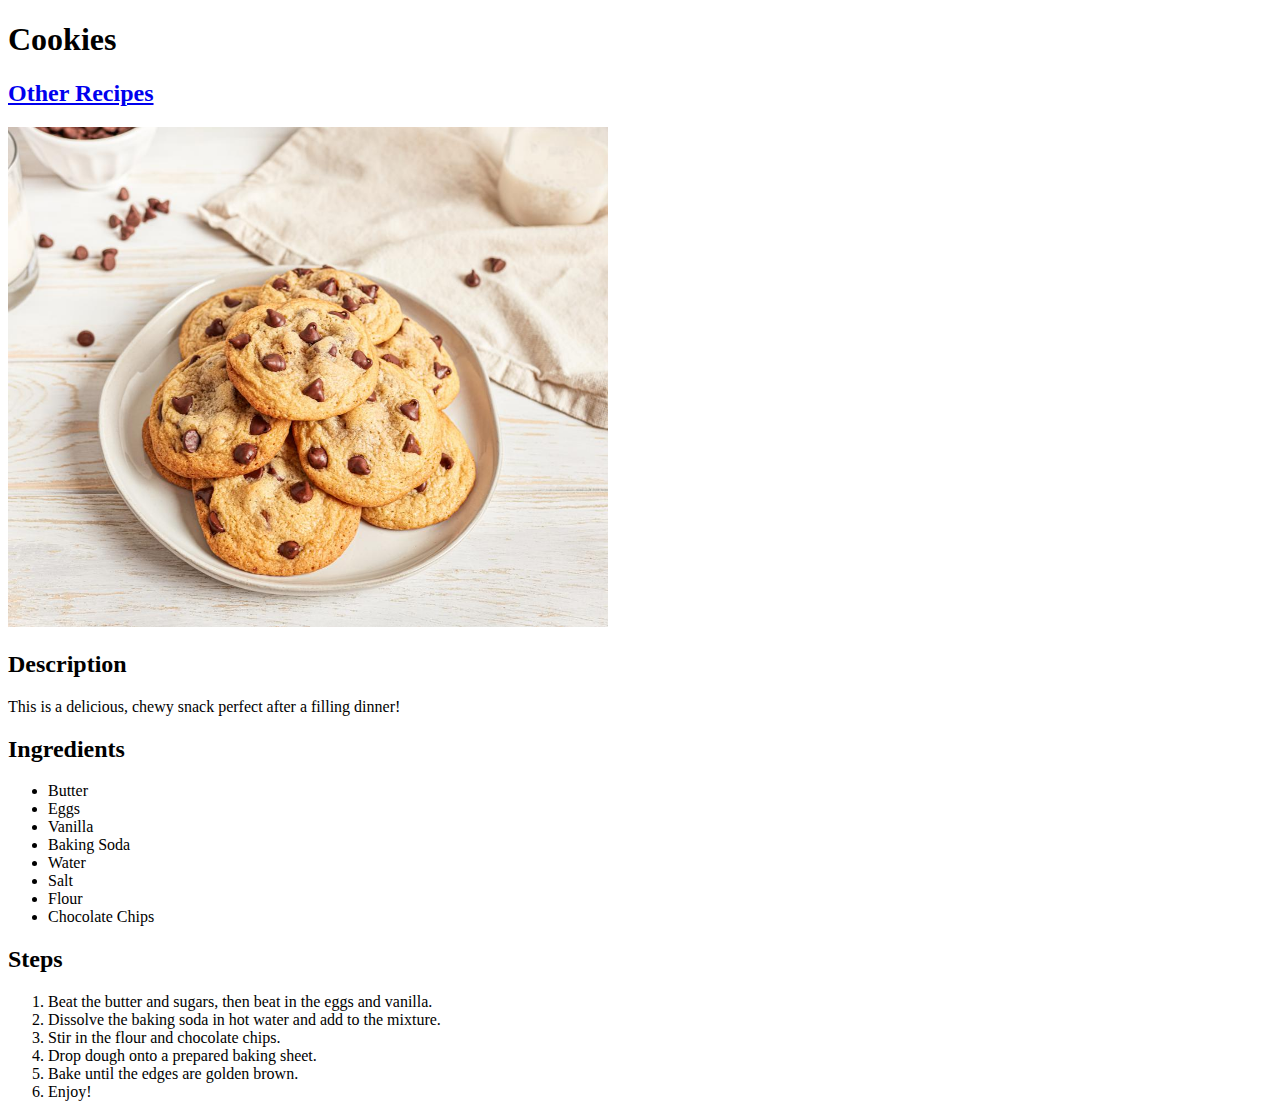
==== recipes/cookies.html @ 7aa879ea "Add Cookies and Lemonade Recipes" ====
<!DOCTYPE html>
<html lang="en">
<head>
    <meta charset="UTF-8">
    <meta name="viewport" content="width=device-width, initial-scale=1.0">
    <title>Cookies</title>
</head>
<body>
    <h1>Cookies</h1>
    <h2><a href="../index.html">Other Recipes</a></h2>
    <img src="../images/cookies.jpg" alt="Cookies" height="500" width="600">
    <h2>Description</h2>
    <p>This is a delicious, chewy snack perfect after a filling dinner!</p>
    <h2>Ingredients</h2>
    <ul>
        <li>Butter</li>
        <li>Eggs</li>
        <li>Vanilla</li>
        <li>Baking Soda</li>
        <li>Water</li>
        <li>Salt</li>
        <li>Flour</li>
        <li>Chocolate Chips</li>
    </ul>
    <h2>Steps</h2>
    <ol>
        <li>Beat the butter and sugars, then beat in the eggs and vanilla.</li>
        <li>Dissolve the baking soda in hot water and add to the mixture.</li>
        <li>Stir in the flour and chocolate chips.</li>
        <li>Drop dough onto a prepared baking sheet.</li>
        <li>Bake until the edges are golden brown.</li>
        <li>Enjoy!</li>
    </ol>
</body>
</html>
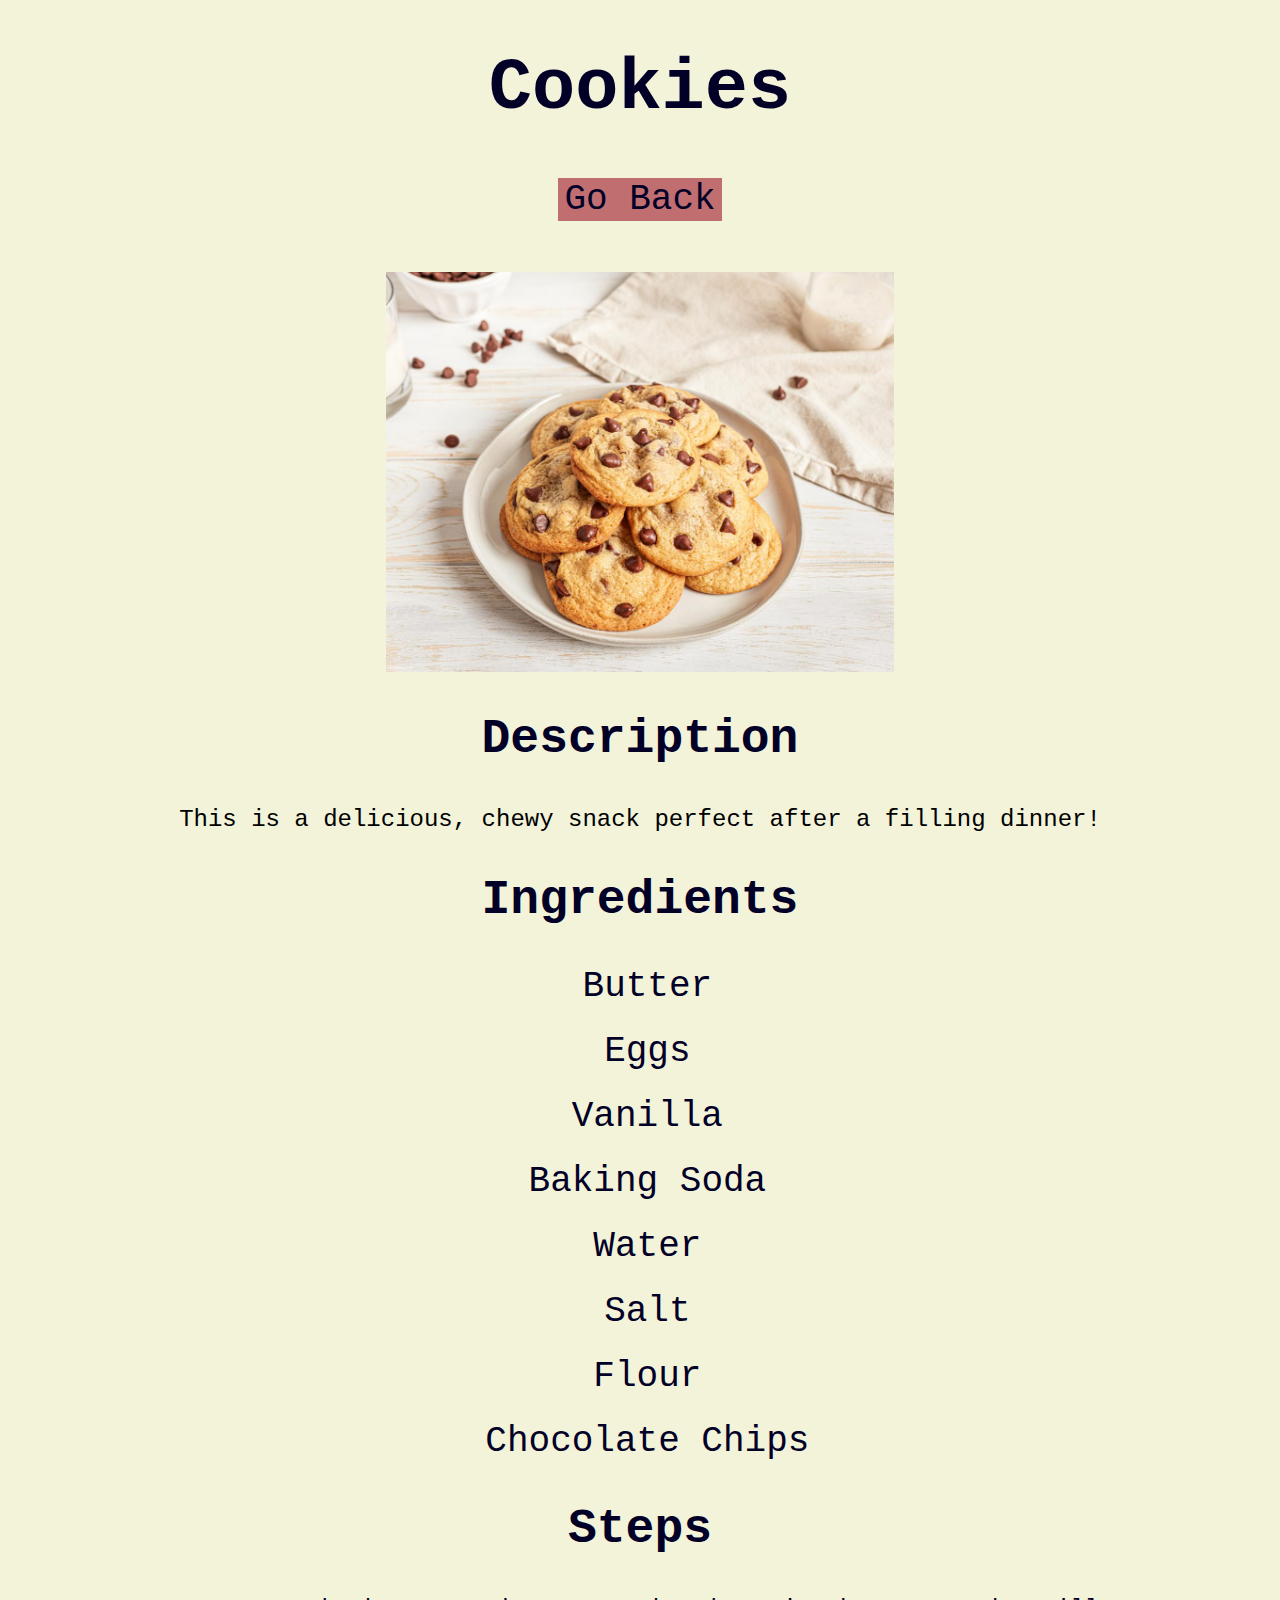
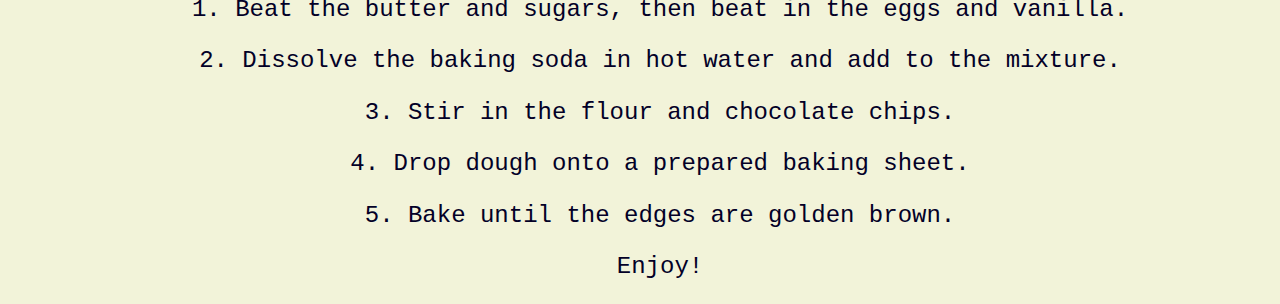
==== commit 373266cc: "add css" ====
--- a/recipes/cookies.html
+++ b/recipes/cookies.html
@@ -3,33 +3,34 @@
 <head>
     <meta charset="UTF-8">
     <meta name="viewport" content="width=device-width, initial-scale=1.0">
+    <link rel="stylesheet" href="../styles.css">
     <title>Cookies</title>
 </head>
 <body>
-    <h1>Cookies</h1>
-    <h2><a href="../index.html">Other Recipes</a></h2>
+    <h1 class="ingredient-title">Cookies</h1>
+    <button><a href="../index.html">Go Back</a></button>
     <img src="../images/cookies.jpg" alt="Cookies" height="500" width="600">
-    <h2>Description</h2>
+    <h2 class="heading">Description</h2>
     <p>This is a delicious, chewy snack perfect after a filling dinner!</p>
-    <h2>Ingredients</h2>
+    <h2 class="heading">Ingredients</h2>
     <ul>
         <li>Butter</li>
-        <li>Eggs</li>
-        <li>Vanilla</li>
-        <li>Baking Soda</li>
-        <li>Water</li>
-        <li>Salt</li>
-        <li>Flour</li>
-        <li>Chocolate Chips</li>
+        <li class="toppad">Eggs</li>
+        <li class="toppad">Vanilla</li>
+        <li class="toppad">Baking Soda</li>
+        <li class="toppad">Water</li>
+        <li class="toppad">Salt</li>
+        <li class="toppad">Flour</li>
+        <li class="toppad">Chocolate Chips</li>
     </ul>
-    <h2>Steps</h2>
+    <h2 class="heading">Steps</h2>
     <ol>
-        <li>Beat the butter and sugars, then beat in the eggs and vanilla.</li>
-        <li>Dissolve the baking soda in hot water and add to the mixture.</li>
-        <li>Stir in the flour and chocolate chips.</li>
-        <li>Drop dough onto a prepared baking sheet.</li>
-        <li>Bake until the edges are golden brown.</li>
-        <li>Enjoy!</li>
+        <li>1. Beat the butter and sugars, then beat in the eggs and vanilla.</li>
+        <li class="toppad">2. Dissolve the baking soda in hot water and add to the mixture.</li>
+        <li class="toppad">3. Stir in the flour and chocolate chips.</li>
+        <li class="toppad">4. Drop dough onto a prepared baking sheet.</li>
+        <li class="toppad">5. Bake until the edges are golden brown.</li>
+        <li class="toppad">Enjoy!</li>
     </ol>
 </body>
 </html>--- a/styles.css
+++ b/styles.css
@@ -0,0 +1,85 @@
+body {
+    background-color: #F2F3D9;
+}
+
+h1 {
+    font-size: 60px;
+    font-family: 'Courier New', Courier, monospace;
+    font-weight: 700;
+    text-align: center;
+    color: #030027;
+}
+
+h2 {
+    text-align: center;
+    font-size: 20px;
+    font-family: 'Courier New', Courier, monospace;
+    color: #030027;
+}
+
+p {
+    text-align: center;
+    font-size: 24px;
+    font-family: 'Courier New', Courier, monospace;
+}
+
+ul {
+    text-align: center;
+    list-style-type: none;
+    padding-right: 2%;
+    font-family: 'Courier New', Courier, monospace;
+    font-size: 36px;
+    color: #030027;
+}
+
+ol {
+    text-align: center;
+    list-style-type: none;
+    font-family: 'Courier New', Courier, monospace;
+    font-size: 24px;
+    color: #030027;
+}
+
+a {
+    text-decoration: none;
+    color: #030027;
+}
+
+img {
+    display: block;
+    margin: auto;
+    height: 400px;
+    width: auto;
+    padding-top: 4%;
+}
+
+button {
+    display: block;
+    text-decoration: none;
+    margin-left: auto;
+    margin-right: auto;
+    font-family: 'Courier New', Courier, monospace;
+    font-size: 36px;
+    background-color: #C16E70;
+    border: none;
+}
+
+.main-title {
+    background-color: #DC9E82;
+    border-radius: 80px;
+    height: 68px;
+    width: 500px;
+    margin: auto;
+}
+
+.heading {
+    font-size: 48px;
+}
+
+.ingredient-title {
+    font-size: 72px;
+}
+
+.toppad {
+    padding-top: 2%;
+}